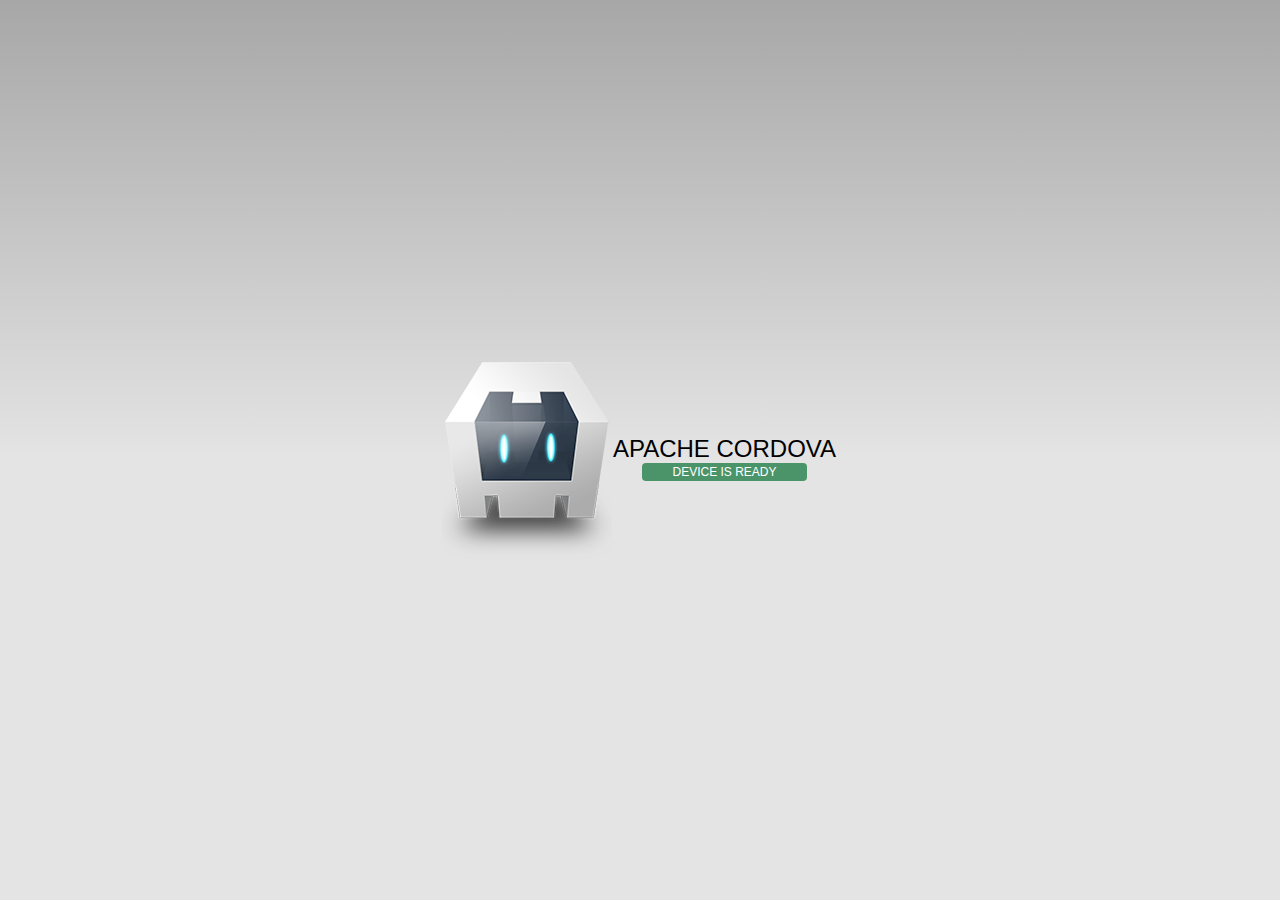
==== platforms/ios/www/index.html @ 48aa147c "projet cordova begin her" ====
<!DOCTYPE html>
<!--
    Licensed to the Apache Software Foundation (ASF) under one
    or more contributor license agreements.  See the NOTICE file
    distributed with this work for additional information
    regarding copyright ownership.  The ASF licenses this file
    to you under the Apache License, Version 2.0 (the
    "License"); you may not use this file except in compliance
    with the License.  You may obtain a copy of the License at

    http://www.apache.org/licenses/LICENSE-2.0

    Unless required by applicable law or agreed to in writing,
    software distributed under the License is distributed on an
    "AS IS" BASIS, WITHOUT WARRANTIES OR CONDITIONS OF ANY
     KIND, either express or implied.  See the License for the
    specific language governing permissions and limitations
    under the License.
-->
<html>
    <head>
        <meta charset="utf-8" />
        <meta name="format-detection" content="telephone=no" />
        <!-- WARNING: for iOS 7, remove the width=device-width and height=device-height attributes. See https://issues.apache.org/jira/browse/CB-4323 -->
        <meta name="viewport" content="user-scalable=no, initial-scale=1, maximum-scale=1, minimum-scale=1, width=device-width, height=device-height, target-densitydpi=device-dpi" />
        <link rel="stylesheet" type="text/css" href="css/index.css" />
        <title>Hello World</title>
    </head>
    <body>
        <div class="app">
            <h1>Apache Cordova</h1>
            <div id="deviceready" class="blink">
                <p class="event listening">Connecting to Device</p>
                <p class="event received">Device is Ready</p>
            </div>
        </div>
        <script type="text/javascript" src="cordova.js"></script>
        <script type="text/javascript" src="js/index.js"></script>
        <script type="text/javascript">
            app.initialize();
        </script>
    </body>
</html>
---- platforms/ios/www/css/index.css ----
/*
 * Licensed to the Apache Software Foundation (ASF) under one
 * or more contributor license agreements.  See the NOTICE file
 * distributed with this work for additional information
 * regarding copyright ownership.  The ASF licenses this file
 * to you under the Apache License, Version 2.0 (the
 * "License"); you may not use this file except in compliance
 * with the License.  You may obtain a copy of the License at
 *
 * http://www.apache.org/licenses/LICENSE-2.0
 *
 * Unless required by applicable law or agreed to in writing,
 * software distributed under the License is distributed on an
 * "AS IS" BASIS, WITHOUT WARRANTIES OR CONDITIONS OF ANY
 * KIND, either express or implied.  See the License for the
 * specific language governing permissions and limitations
 * under the License.
 */
* {
    -webkit-tap-highlight-color: rgba(0,0,0,0); /* make transparent link selection, adjust last value opacity 0 to 1.0 */
}

body {
    -webkit-touch-callout: none;                /* prevent callout to copy image, etc when tap to hold */
    -webkit-text-size-adjust: none;             /* prevent webkit from resizing text to fit */
    -webkit-user-select: none;                  /* prevent copy paste, to allow, change 'none' to 'text' */
    background-color:#E4E4E4;
    background-image:linear-gradient(top, #A7A7A7 0%, #E4E4E4 51%);
    background-image:-webkit-linear-gradient(top, #A7A7A7 0%, #E4E4E4 51%);
    background-image:-ms-linear-gradient(top, #A7A7A7 0%, #E4E4E4 51%);
    background-image:-webkit-gradient(
        linear,
        left top,
        left bottom,
        color-stop(0, #A7A7A7),
        color-stop(0.51, #E4E4E4)
    );
    background-attachment:fixed;
    font-family:'HelveticaNeue-Light', 'HelveticaNeue', Helvetica, Arial, sans-serif;
    font-size:12px;
    height:100%;
    margin:0px;
    padding:0px;
    text-transform:uppercase;
    width:100%;
}

/* Portrait layout (default) */
.app {
    background:url(../img/logo.png) no-repeat center top; /* 170px x 200px */
    position:absolute;             /* position in the center of the screen */
    left:50%;
    top:50%;
    height:50px;                   /* text area height */
    width:225px;                   /* text area width */
    text-align:center;
    padding:180px 0px 0px 0px;     /* image height is 200px (bottom 20px are overlapped with text) */
    margin:-115px 0px 0px -112px;  /* offset vertical: half of image height and text area height */
                                   /* offset horizontal: half of text area width */
}

/* Landscape layout (with min-width) */
@media screen and (min-aspect-ratio: 1/1) and (min-width:400px) {
    .app {
        background-position:left center;
        padding:75px 0px 75px 170px;  /* padding-top + padding-bottom + text area = image height */
        margin:-90px 0px 0px -198px;  /* offset vertical: half of image height */
                                      /* offset horizontal: half of image width and text area width */
    }
}

h1 {
    font-size:24px;
    font-weight:normal;
    margin:0px;
    overflow:visible;
    padding:0px;
    text-align:center;
}

.event {
    border-radius:4px;
    -webkit-border-radius:4px;
    color:#FFFFFF;
    font-size:12px;
    margin:0px 30px;
    padding:2px 0px;
}

.event.listening {
    background-color:#333333;
    display:block;
}

.event.received {
    background-color:#4B946A;
    display:none;
}

@keyframes fade {
    from { opacity: 1.0; }
    50% { opacity: 0.4; }
    to { opacity: 1.0; }
}
 
@-webkit-keyframes fade {
    from { opacity: 1.0; }
    50% { opacity: 0.4; }
    to { opacity: 1.0; }
}
 
.blink {
    animation:fade 3000ms infinite;
    -webkit-animation:fade 3000ms infinite;
}
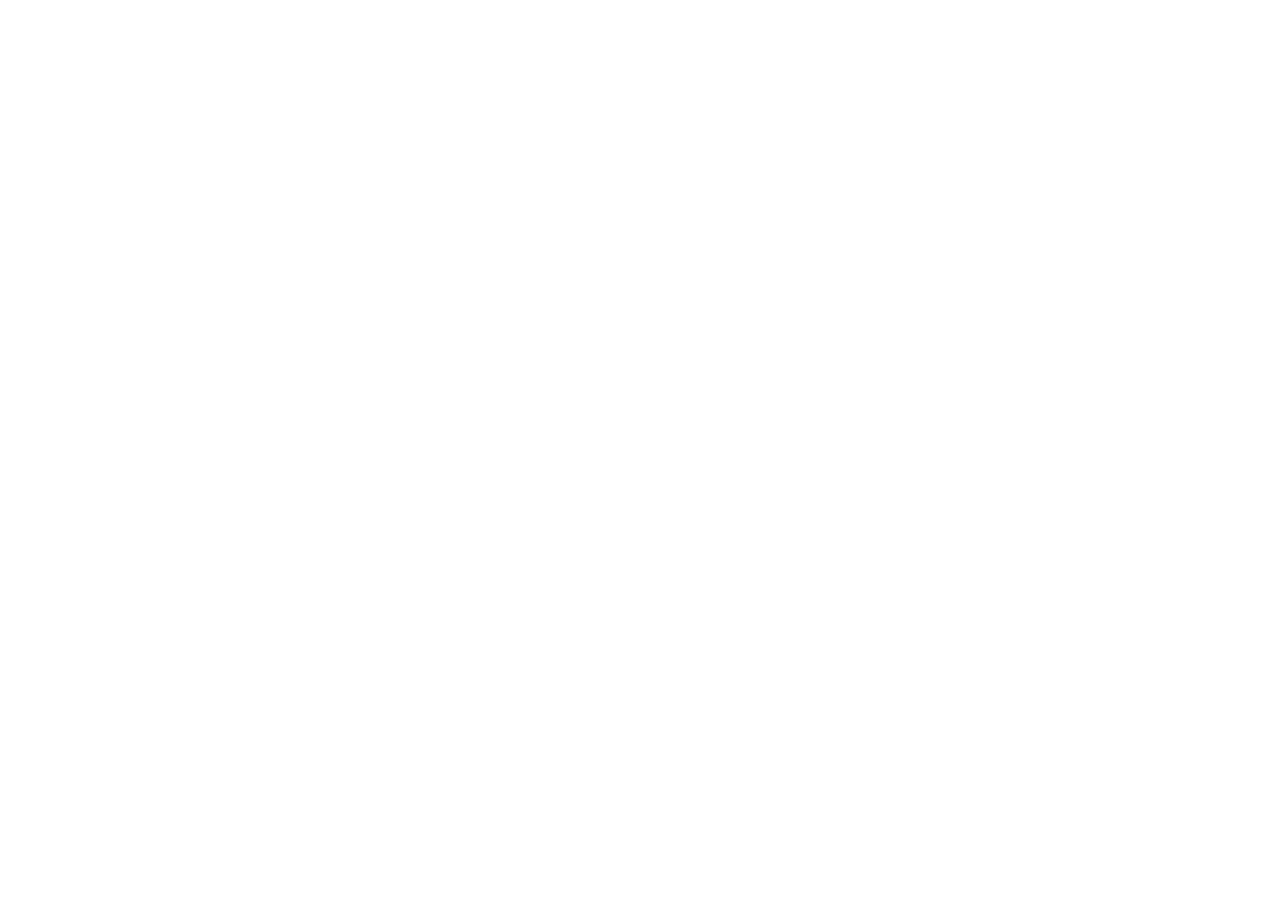
==== commit 82c74140: "begin corp, reset html/css project jquery and angular js add" ====
--- a/platforms/ios/www/index.html
+++ b/platforms/ios/www/index.html
@@ -1,43 +1,21 @@
 <!DOCTYPE html>
-<!--
-    Licensed to the Apache Software Foundation (ASF) under one
-    or more contributor license agreements.  See the NOTICE file
-    distributed with this work for additional information
-    regarding copyright ownership.  The ASF licenses this file
-    to you under the Apache License, Version 2.0 (the
-    "License"); you may not use this file except in compliance
-    with the License.  You may obtain a copy of the License at
-
-    http://www.apache.org/licenses/LICENSE-2.0
-
-    Unless required by applicable law or agreed to in writing,
-    software distributed under the License is distributed on an
-    "AS IS" BASIS, WITHOUT WARRANTIES OR CONDITIONS OF ANY
-     KIND, either express or implied.  See the License for the
-    specific language governing permissions and limitations
-    under the License.
--->
-<html>
+<html ng-app="app">
     <head>
         <meta charset="utf-8" />
-        <meta name="format-detection" content="telephone=no" />
         <!-- WARNING: for iOS 7, remove the width=device-width and height=device-height attributes. See https://issues.apache.org/jira/browse/CB-4323 -->
-        <meta name="viewport" content="user-scalable=no, initial-scale=1, maximum-scale=1, minimum-scale=1, width=device-width, height=device-height, target-densitydpi=device-dpi" />
+        <meta name="viewport" content="user-scalable=no, initial-scale=1, maximum-scale=1, minimum-scale=1, width=device-width,  height=device-height, target-densitydpi=device-dpi" />
         <link rel="stylesheet" type="text/css" href="css/index.css" />
-        <title>Hello World</title>
+        <title>Remote Nation</title>
     </head>
     <body>
-        <div class="app">
-            <h1>Apache Cordova</h1>
-            <div id="deviceready" class="blink">
-                <p class="event listening">Connecting to Device</p>
-                <p class="event received">Device is Ready</p>
-            </div>
-        </div>
-        <script type="text/javascript" src="cordova.js"></script>
-        <script type="text/javascript" src="js/index.js"></script>
-        <script type="text/javascript">
-            app.initialize();
-        </script>
+        <section class="view" ng-view>
+        </section>
+
+        <nav class="nav">
+        </nav>
+        <script type="text/javascript" src="js/vendors/angular.min.js"></script>
+        <script type="text/javascript" src="js/vendors/angular-route.min.js"></script>
+        <script type="text/javascript" src="js/vendors/jquery.min.js"></script>
+        <script type="text/javascript" src="js/app.js"></script>
     </body>
-</html>
+</html>--- a/platforms/ios/www/css/index.css
+++ b/platforms/ios/www/css/index.css
@@ -16,100 +16,49 @@
  * specific language governing permissions and limitations
  * under the License.
  */
-* {
+*
+{
     -webkit-tap-highlight-color: rgba(0,0,0,0); /* make transparent link selection, adjust last value opacity 0 to 1.0 */
+    box-sizing(border-box);
 }
 
-body {
+html, body
+{
+    margin: 0;
+    padding: 0;
+    width: 100%;
+    height: 100%;
+}
+
+body
+{
     -webkit-touch-callout: none;                /* prevent callout to copy image, etc when tap to hold */
     -webkit-text-size-adjust: none;             /* prevent webkit from resizing text to fit */
     -webkit-user-select: none;                  /* prevent copy paste, to allow, change 'none' to 'text' */
-    background-color:#E4E4E4;
-    background-image:linear-gradient(top, #A7A7A7 0%, #E4E4E4 51%);
-    background-image:-webkit-linear-gradient(top, #A7A7A7 0%, #E4E4E4 51%);
-    background-image:-ms-linear-gradient(top, #A7A7A7 0%, #E4E4E4 51%);
-    background-image:-webkit-gradient(
-        linear,
-        left top,
-        left bottom,
-        color-stop(0, #A7A7A7),
-        color-stop(0.51, #E4E4E4)
-    );
     background-attachment:fixed;
     font-family:'HelveticaNeue-Light', 'HelveticaNeue', Helvetica, Arial, sans-serif;
     font-size:12px;
-    height:100%;
     margin:0px;
     padding:0px;
     text-transform:uppercase;
-    width:100%;
+    text-align: center;
+    position: relative;
+    background: #fff;
 }
 
-/* Portrait layout (default) */
-.app {
-    background:url(../img/logo.png) no-repeat center top; /* 170px x 200px */
-    position:absolute;             /* position in the center of the screen */
-    left:50%;
-    top:50%;
-    height:50px;                   /* text area height */
-    width:225px;                   /* text area width */
-    text-align:center;
-    padding:180px 0px 0px 0px;     /* image height is 200px (bottom 20px are overlapped with text) */
-    margin:-115px 0px 0px -112px;  /* offset vertical: half of image height and text area height */
-                                   /* offset horizontal: half of text area width */
-}
 
-/* Landscape layout (with min-width) */
-@media screen and (min-aspect-ratio: 1/1) and (min-width:400px) {
-    .app {
-        background-position:left center;
-        padding:75px 0px 75px 170px;  /* padding-top + padding-bottom + text area = image height */
-        margin:-90px 0px 0px -198px;  /* offset vertical: half of image height */
-                                      /* offset horizontal: half of image width and text area width */
-    }
-}
 
-h1 {
-    font-size:24px;
-    font-weight:normal;
-    margin:0px;
-    overflow:visible;
-    padding:0px;
-    text-align:center;
-}
 
-.event {
-    border-radius:4px;
-    -webkit-border-radius:4px;
-    color:#FFFFFF;
-    font-size:12px;
-    margin:0px 30px;
-    padding:2px 0px;
-}
 
-.event.listening {
-    background-color:#333333;
-    display:block;
-}
 
-.event.received {
-    background-color:#4B946A;
-    display:none;
-}
 
-@keyframes fade {
-    from { opacity: 1.0; }
-    50% { opacity: 0.4; }
-    to { opacity: 1.0; }
-}
- 
-@-webkit-keyframes fade {
-    from { opacity: 1.0; }
-    50% { opacity: 0.4; }
-    to { opacity: 1.0; }
-}
- 
-.blink {
-    animation:fade 3000ms infinite;
-    -webkit-animation:fade 3000ms infinite;
-}
+
+
+
+
+
+
+
+
+
+
